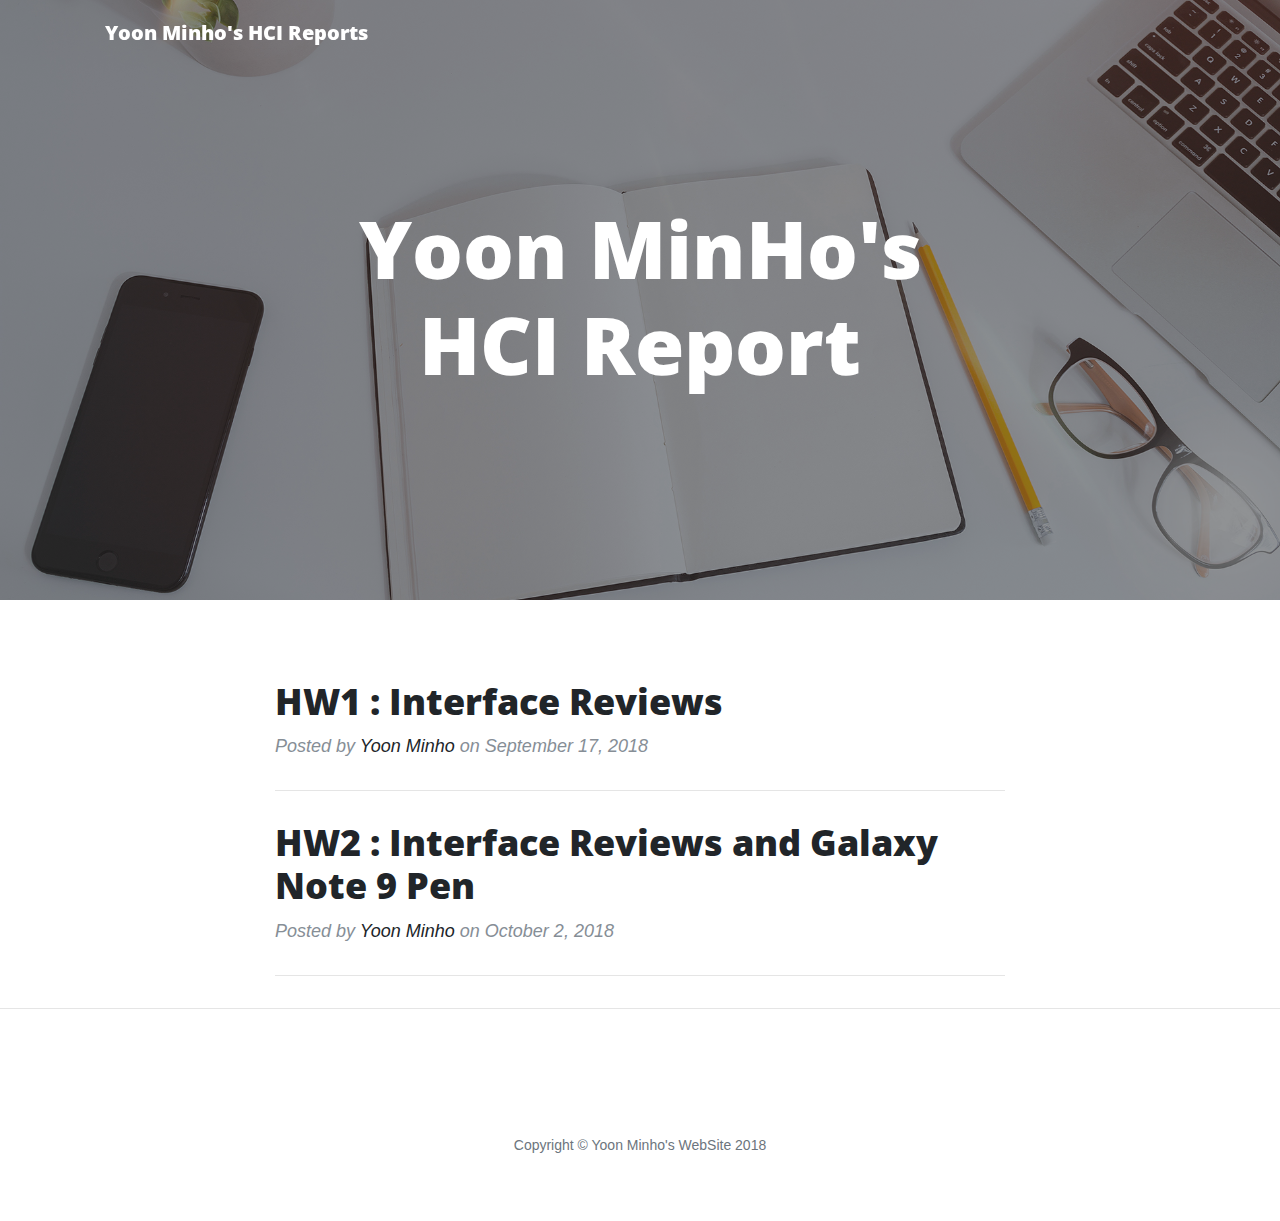
==== index.html @ 3df73b9a "Update index.html" ====
<!DOCTYPE html>
<html lang="en">

  <head>

    <meta charset="utf-8">
    <meta name="viewport" content="width=device-width, initial-scale=1, shrink-to-fit=no">
    <meta name="description" content="">
    <meta name="author" content="">

    <title>Yoon MinHo's - HCI Report</title>

    <link href="bootstrap/css/bootstrap.min.css" rel="stylesheet">
    <!-- Custom fonts for this template -->
    <link href="fontawesome-free/css/all.min.css" rel="stylesheet" type="text/css">
    <link href='https://fonts.googleapis.com/css?family=Lora:400,700,400italic,700italic' rel='stylesheet' type='text/css'>
    <link href='https://fonts.googleapis.com/css?family=Open+Sans:300italic,400italic,600italic,700italic,800italic,400,300,600,700,800' rel='stylesheet' type='text/css'>
    <link href="https://fonts.googleapis.com/css?family=Poor+Story:300italic,400italic,600italic,700italic,800italic,400,300,600,700,800" rel="stylesheet" type='text/css'>

    <!-- Custom styles for this template -->
    <link href="css/clean-blog.css" rel="stylesheet">

  </head>

  <body>

    <!-- Navigation -->
    <nav class="navbar navbar-expand-lg navbar-light fixed-top" id="mainNav">
      <div class="container">
        <a class="navbar-brand" href="index.html">Yoon Minho's HCI Reports</a>
      </div>
    </nav>

    <!-- Page Header -->
    <header class="masthead" style="background-image: url('img/home-bg.jpg')">
      <div class="overlay"></div>
      <div class="container">
        <div class="row">
          <div class="col-lg-8 col-md-10 mx-auto">
            <div class="site-heading">
              <h1>Yoon MinHo's <br> HCI Report</h1>
            </div>
          </div>
        </div>
      </div>
    </header>

    <!-- Main Content -->
    <div class="container">
      <div class="row">
        <div class="col-lg-8 col-md-10 mx-auto">
          <div class="post-preview">
            <a href="HW1.html">
              <h2 class="post-title">
                HW1 : Interface Reviews
              </h2>
            </a>
            <p class="post-meta">Posted by
              <a href="#">Yoon Minho</a>
              on September 17, 2018</p>
          </div>
          <hr>
          <div class="post-preview">
            <a href="HW2.html">
              <h2 class="post-title">
                HW2 : Interface Reviews and Galaxy Note 9 Pen
              </h2>
            </a>
            <p class="post-meta">Posted by
              <a href="#">Yoon Minho</a>
              on October 2, 2018</p>
            
          </div>
          <hr>
        </div>
      </div>
    </div>

    <hr>

    <!-- Footer -->
    <footer>
      <div class="container">
        <div class="row">
          <div class="col-lg-8 col-md-10 mx-auto">
            <ul class="list-inline text-center">
              <li class="list-inline-item">
                <a href="#">
                  <span class="fa-stack fa-lg">
                    <i class="fas fa-circle fa-stack-2x"></i>
                    <i class="fab fa-twitter fa-stack-1x fa-inverse"></i>
                  </span>
                </a>
              </li>
              <li class="list-inline-item">
                <a href="#">
                  <span class="fa-stack fa-lg">
                    <i class="fas fa-circle fa-stack-2x"></i>
                    <i class="fab fa-facebook-f fa-stack-1x fa-inverse"></i>
                  </span>
                </a>
              </li>
              <li class="list-inline-item">
                <a href="#">
                  <span class="fa-stack fa-lg">
                    <i class="fas fa-circle fa-stack-2x"></i>
                    <i class="fab fa-github fa-stack-1x fa-inverse"></i>
                  </span>
                </a>
              </li>
            </ul>
            <p class="copyright text-muted">Copyright &copy; Yoon Minho's WebSite 2018</p>
          </div>
        </div>
      </div>
    </footer>

    <!-- Custom scripts for this template -->
    <script src="js/clean-blog.min.js"></script>

  </body>

</html>
---- css/clean-blog.css ----
/*!
 * Start Bootstrap - Clean Blog v5.0.1 (https://startbootstrap.com/template-overviews/clean-blog)
 * Copyright 2013-2018 Start Bootstrap
 * Licensed under MIT (https://github.com/BlackrockDigital/startbootstrap-clean-blog/blob/master/LICENSE)
 */

body {
  font-size: 20px;
  color: #212529;
  font-family: 'Nanum Gothic', sans-serif;
}

p {
  line-height: 1.5;
  margin: 30px 0;
}

p a {
  text-decoration: underline;
}

h1,
h2,
h3,
h4,
h5,
h6 {
  font-weight: 800;
  font-family: 'Open Sans', 'Helvetica Neue', Helvetica, Arial, sans-serif;
}

a {
  color: #212529;
  -webkit-transition: all 0.2s;
  transition: all 0.2s;
}

a:focus, a:hover {
  color: #0085A1;
}

blockquote {
  color: #868e96;
}

.section-heading {
  font-size: 36px;
  font-weight: 700;
  margin-top: 60px;
}

.caption {
  font-size: 14px;
  font-style: italic;
  display: block;
  margin: 0;
  padding: 10px;
  text-align: center;
  border-bottom-right-radius: 5px;
  border-bottom-left-radius: 5px;
}

::-moz-selection {
  color: #fff;
  background: #0085A1;
  text-shadow: none;
}

::selection {
  color: #fff;
  background: #0085A1;
  text-shadow: none;
}

img::-moz-selection {
  color: #fff;
  background: transparent;
}

img::selection {
  color: #fff;
  background: transparent;
}

img::-moz-selection {
  color: #fff;
  background: transparent;
}

#mainNav {
  position: absolute;
  border-bottom: 1px solid #e9ecef;
  background-color: white;
  font-family: 'Open Sans', 'Helvetica Neue', Helvetica, Arial, sans-serif;
}

#mainNav .navbar-brand {
  font-weight: 800;
  color: #343a40;
}

#mainNav .navbar-toggler {
  font-size: 12px;
  font-weight: 800;
  padding: 13px;
  text-transform: uppercase;
  color: #343a40;
}

#mainNav .navbar-nav > li.nav-item > a {
  font-size: 12px;
  font-weight: 800;
  letter-spacing: 1px;
  text-transform: uppercase;
}

@media only screen and (min-width: 992px) {
  #mainNav {
    border-bottom: 1px solid transparent;
    background: transparent;
  }
  #mainNav .navbar-brand {
    padding: 10px 20px;
    color: #fff;
  }
  #mainNav .navbar-brand:focus, #mainNav .navbar-brand:hover {
    color: rgba(255, 255, 255, 0.8);
  }
  #mainNav .navbar-nav > li.nav-item > a {
    padding: 10px 20px;
    color: #fff;
  }
  #mainNav .navbar-nav > li.nav-item > a:focus, #mainNav .navbar-nav > li.nav-item > a:hover {
    color: rgba(255, 255, 255, 0.8);
  }
}

@media only screen and (min-width: 992px) {
  #mainNav {
    -webkit-transition: background-color 0.2s;
    transition: background-color 0.2s;
    /* Force Hardware Acceleration in WebKit */
    -webkit-transform: translate3d(0, 0, 0);
    transform: translate3d(0, 0, 0);
    -webkit-backface-visibility: hidden;
  }
  #mainNav.is-fixed {
    /* when the user scrolls down, we hide the header right above the viewport */
    position: fixed;
    top: -67px;
    -webkit-transition: -webkit-transform 0.2s;
    transition: -webkit-transform 0.2s;
    transition: transform 0.2s;
    transition: transform 0.2s, -webkit-transform 0.2s;
    border-bottom: 1px solid white;
    background-color: rgba(255, 255, 255, 0.9);
  }
  #mainNav.is-fixed .navbar-brand {
    color: #212529;
  }
  #mainNav.is-fixed .navbar-brand:focus, #mainNav.is-fixed .navbar-brand:hover {
    color: #0085A1;
  }
  #mainNav.is-fixed .navbar-nav > li.nav-item > a {
    color: #212529;
  }
  #mainNav.is-fixed .navbar-nav > li.nav-item > a:focus, #mainNav.is-fixed .navbar-nav > li.nav-item > a:hover {
    color: #0085A1;
  }
  #mainNav.is-visible {
    /* if the user changes the scrolling direction, we show the header */
    -webkit-transform: translate3d(0, 100%, 0);
    transform: translate3d(0, 100%, 0);
  }
}

header.masthead {
  margin-bottom: 50px;
  background: no-repeat center center;
  background-color: #868e96;
  background-attachment: scroll;
  position: relative;
  background-size: cover;
}

header.masthead .overlay {
  position: absolute;
  top: 0;
  left: 0;
  height: 100%;
  width: 100%;
  background-color: #212529;
  opacity: 0.5;
}

header.masthead .page-heading,
header.masthead .post-heading,
header.masthead .site-heading {
  padding: 200px 0 150px;
  color: white;
}

@media only screen and (min-width: 768px) {
  header.masthead .page-heading,
  header.masthead .post-heading,
  header.masthead .site-heading {
    padding: 200px 0;
  }
}

header.masthead .page-heading,
header.masthead .site-heading {
  text-align: center;
}

header.masthead .page-heading h1,
header.masthead .site-heading h1 {
  font-size: 50px;
  margin-top: 0;
}

header.masthead .page-heading .subheading,
header.masthead .site-heading .subheading {
  font-size: 24px;
  font-weight: 300;
  line-height: 1.1;
  display: block;
  margin: 10px 0 0;
  font-family: 'Open Sans', 'Helvetica Neue', Helvetica, Arial, sans-serif;
}

@media only screen and (min-width: 768px) {
  header.masthead .page-heading h1,
  header.masthead .site-heading h1 {
    font-size: 80px;
  }
}

header.masthead .post-heading h1 {
  font-size: 35px;
}

header.masthead .post-heading .meta,
header.masthead .post-heading .subheading {
  line-height: 1.1;
  display: block;
}

header.masthead .post-heading .subheading {
  font-size: 24px;
  font-weight: 600;
  margin: 10px 0 30px;
  font-family: 'Open Sans', 'Helvetica Neue', Helvetica, Arial, sans-serif;
}

header.masthead .post-heading .meta {
  font-size: 20px;
  font-weight: 300;
  font-style: italic;
  font-family: 'Lora', 'Times New Roman', serif;
}

header.masthead .post-heading .meta a {
  color: #fff;
}

@media only screen and (min-width: 768px) {
  header.masthead .post-heading h1 {
    font-size: 55px;
  }
  header.masthead .post-heading .subheading {
    font-size: 30px;
  }
}

.post-preview > a {
  color: #212529;
}

.post-preview > a:focus, .post-preview > a:hover {
  text-decoration: none;
  color: #0085A1;
}

.post-preview > a > .post-title {
  font-size: 30px;
  margin-top: 30px;
  margin-bottom: 10px;
}

.post-preview > a > .post-subtitle {
  font-weight: 300;
  margin: 0 0 10px;
}

.post-preview > .post-meta {
  font-size: 18px;
  font-style: italic;
  margin-top: 0;
  color: #868e96;
}

.post-preview > .post-meta > a {
  text-decoration: none;
  color: #212529;
}

.post-preview > .post-meta > a:focus, .post-preview > .post-meta > a:hover {
  text-decoration: underline;
  color: #0085A1;
}

@media only screen and (min-width: 768px) {
  .post-preview > a > .post-title {
    font-size: 36px;
  }
}

.floating-label-form-group {
  font-size: 14px;
  position: relative;
  margin-bottom: 0;
  padding-bottom: 0.5em;
  border-bottom: 1px solid #dee2e6;
}

.floating-label-form-group input,
.floating-label-form-group textarea {
  font-size: 1.5em;
  position: relative;
  z-index: 1;
  padding: 0;
  resize: none;
  border: none;
  border-radius: 0;
  background: none;
  -webkit-box-shadow: none !important;
  box-shadow: none !important;
  font-family: 'Lora', 'Times New Roman', serif;
}

.floating-label-form-group input::-webkit-input-placeholder,
.floating-label-form-group textarea::-webkit-input-placeholder {
  color: #868e96;
  font-family: 'Lora', 'Times New Roman', serif;
}

.floating-label-form-group label {
  font-size: 0.85em;
  line-height: 1.764705882em;
  position: relative;
  z-index: 0;
  top: 2em;
  display: block;
  margin: 0;
  -webkit-transition: top 0.3s ease, opacity 0.3s ease;
  transition: top 0.3s ease, opacity 0.3s ease;
  vertical-align: middle;
  vertical-align: baseline;
  opacity: 0;
}

.floating-label-form-group .help-block {
  margin: 15px 0;
}

.floating-label-form-group-with-value label {
  top: 0;
  opacity: 1;
}

.floating-label-form-group-with-focus label {
  color: #0085A1;
}

form .form-group:first-child .floating-label-form-group {
  border-top: 1px solid #dee2e6;
}

footer {
  padding: 50px 0 65px;
}

footer .list-inline {
  margin: 0;
  padding: 0;
}

footer .copyright {
  font-size: 14px;
  margin-bottom: 0;
  text-align: center;
}

.btn {
  font-size: 14px;
  font-weight: 800;
  padding: 15px 25px;
  letter-spacing: 1px;
  text-transform: uppercase;
  border-radius: 0;
  font-family: 'Open Sans', 'Helvetica Neue', Helvetica, Arial, sans-serif;
}

.btn-primary {
  background-color: #0085A1;
  border-color: #0085A1;
}

.btn-primary:hover, .btn-primary:focus, .btn-primary:active {
  color: #fff;
  background-color: #00657b !important;
  border-color: #00657b !important;
}

.btn-lg {
  font-size: 16px;
  padding: 25px 35px;
}
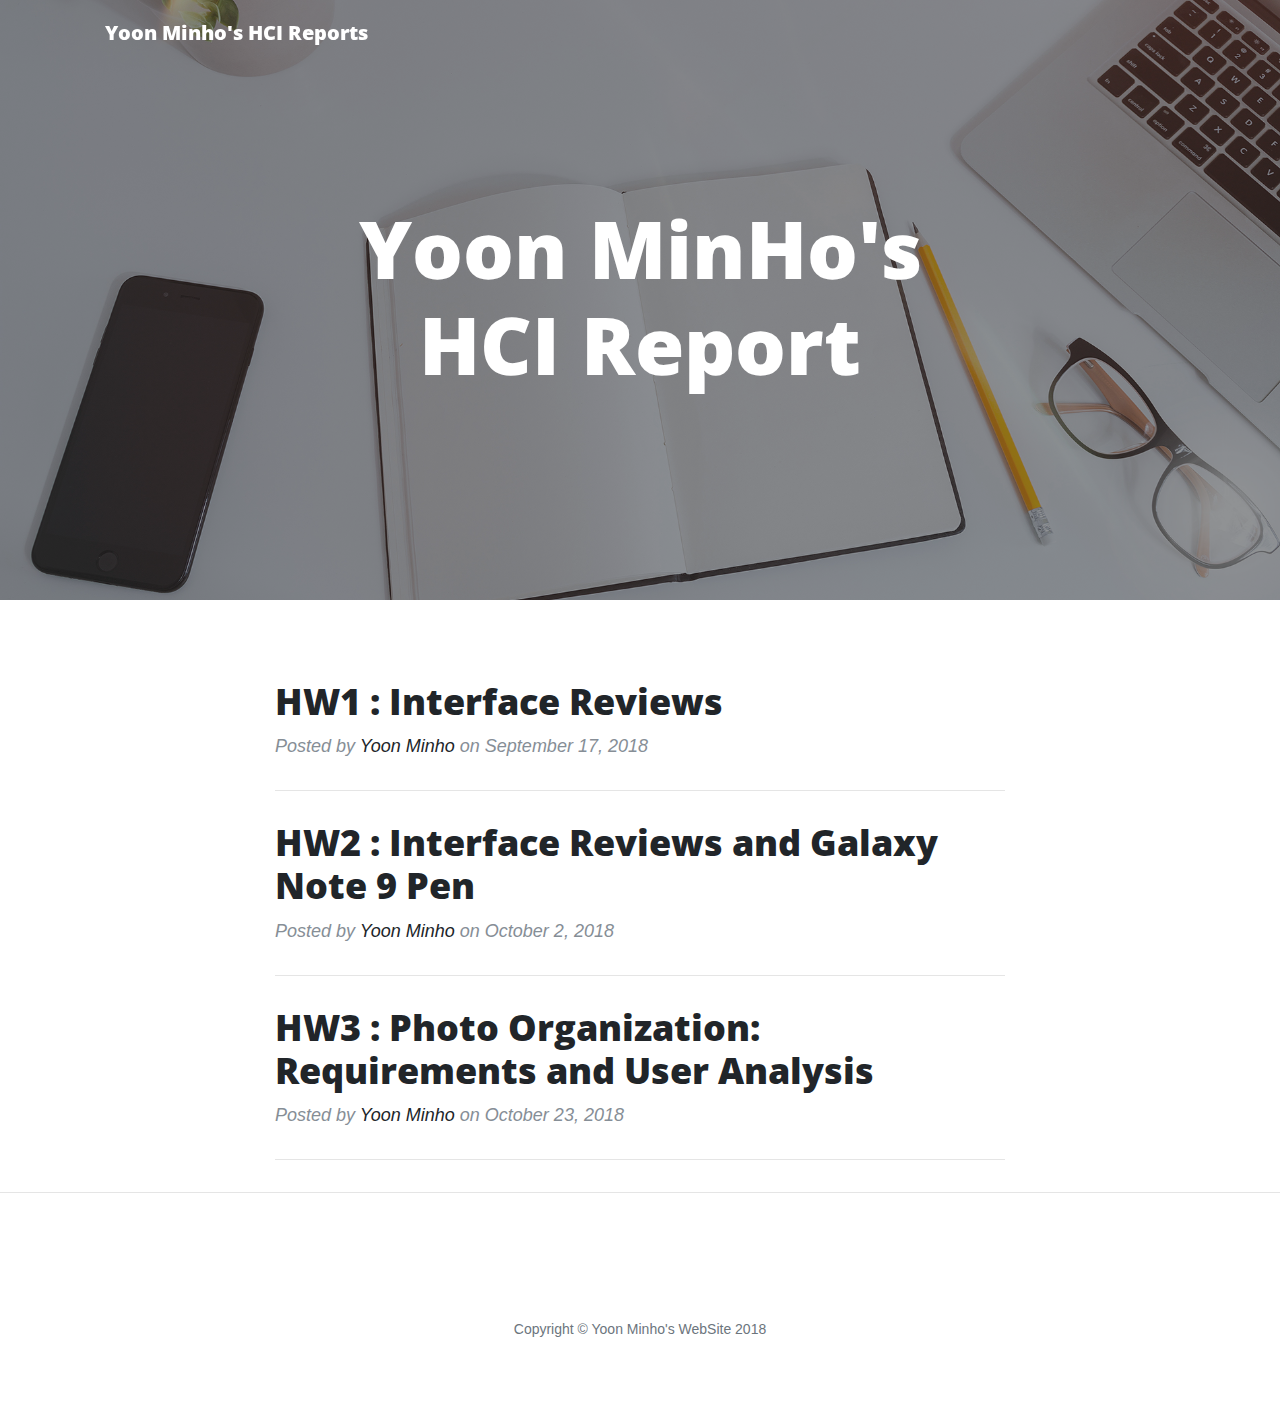
==== commit 5fc6f0b1: "Update index.html" ====
--- a/index.html
+++ b/index.html
@@ -72,6 +72,18 @@
             
           </div>
           <hr>
+          <div class="post-preview">
+            <a href="HW3.html">
+              <h2 class="post-title">
+                HW3 : Photo Organization: Requirements and User Analysis
+              </h2>
+            </a>
+            <p class="post-meta">Posted by
+              <a href="#">Yoon Minho</a>
+              on October 23, 2018</p>
+            
+          </div>
+          <hr>
         </div>
       </div>
     </div>
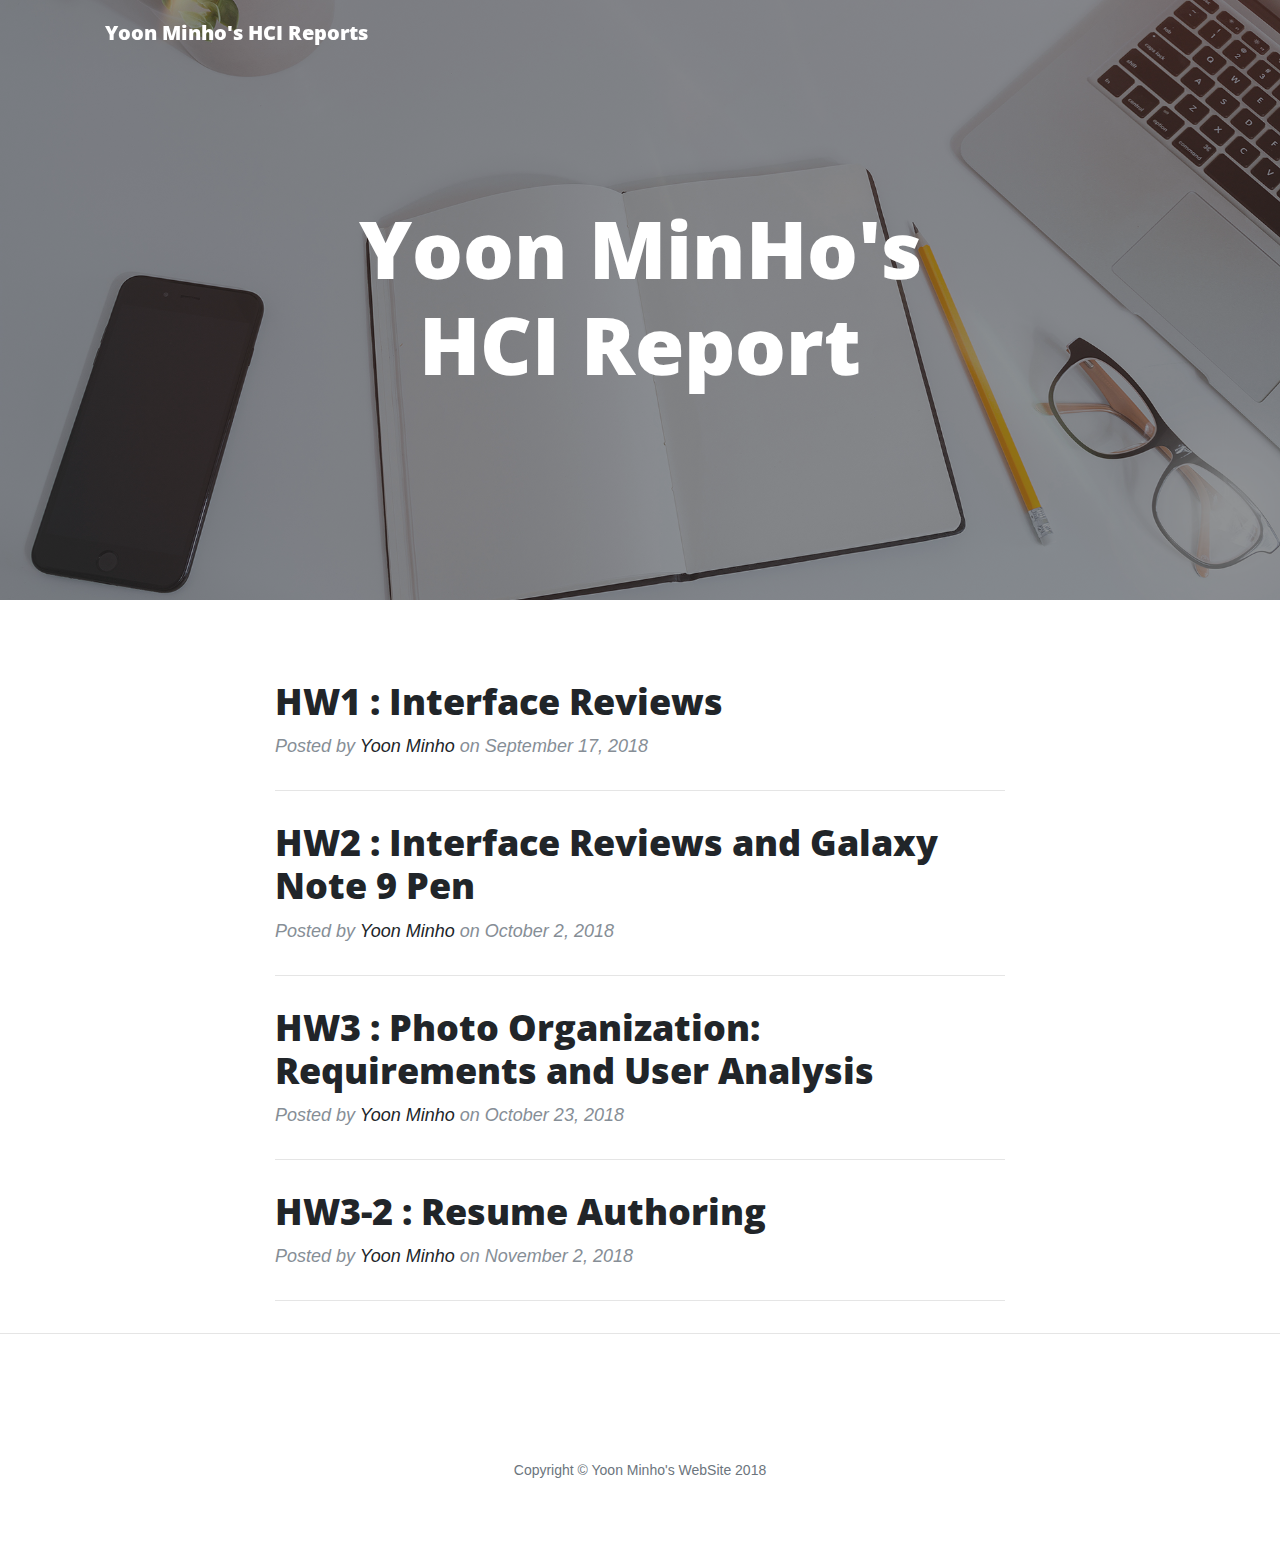
==== commit e657be18: "Update index.html" ====
--- a/index.html
+++ b/index.html
@@ -84,6 +84,18 @@
             
           </div>
           <hr>
+          <div class="post-preview">
+            <a href="Resume.html">
+              <h2 class="post-title">
+                HW3-2 : Resume Authoring
+              </h2>
+            </a>
+            <p class="post-meta">Posted by
+              <a href="#">Yoon Minho</a>
+              on November 2, 2018</p>
+            
+          </div>
+          <hr>
         </div>
       </div>
     </div>
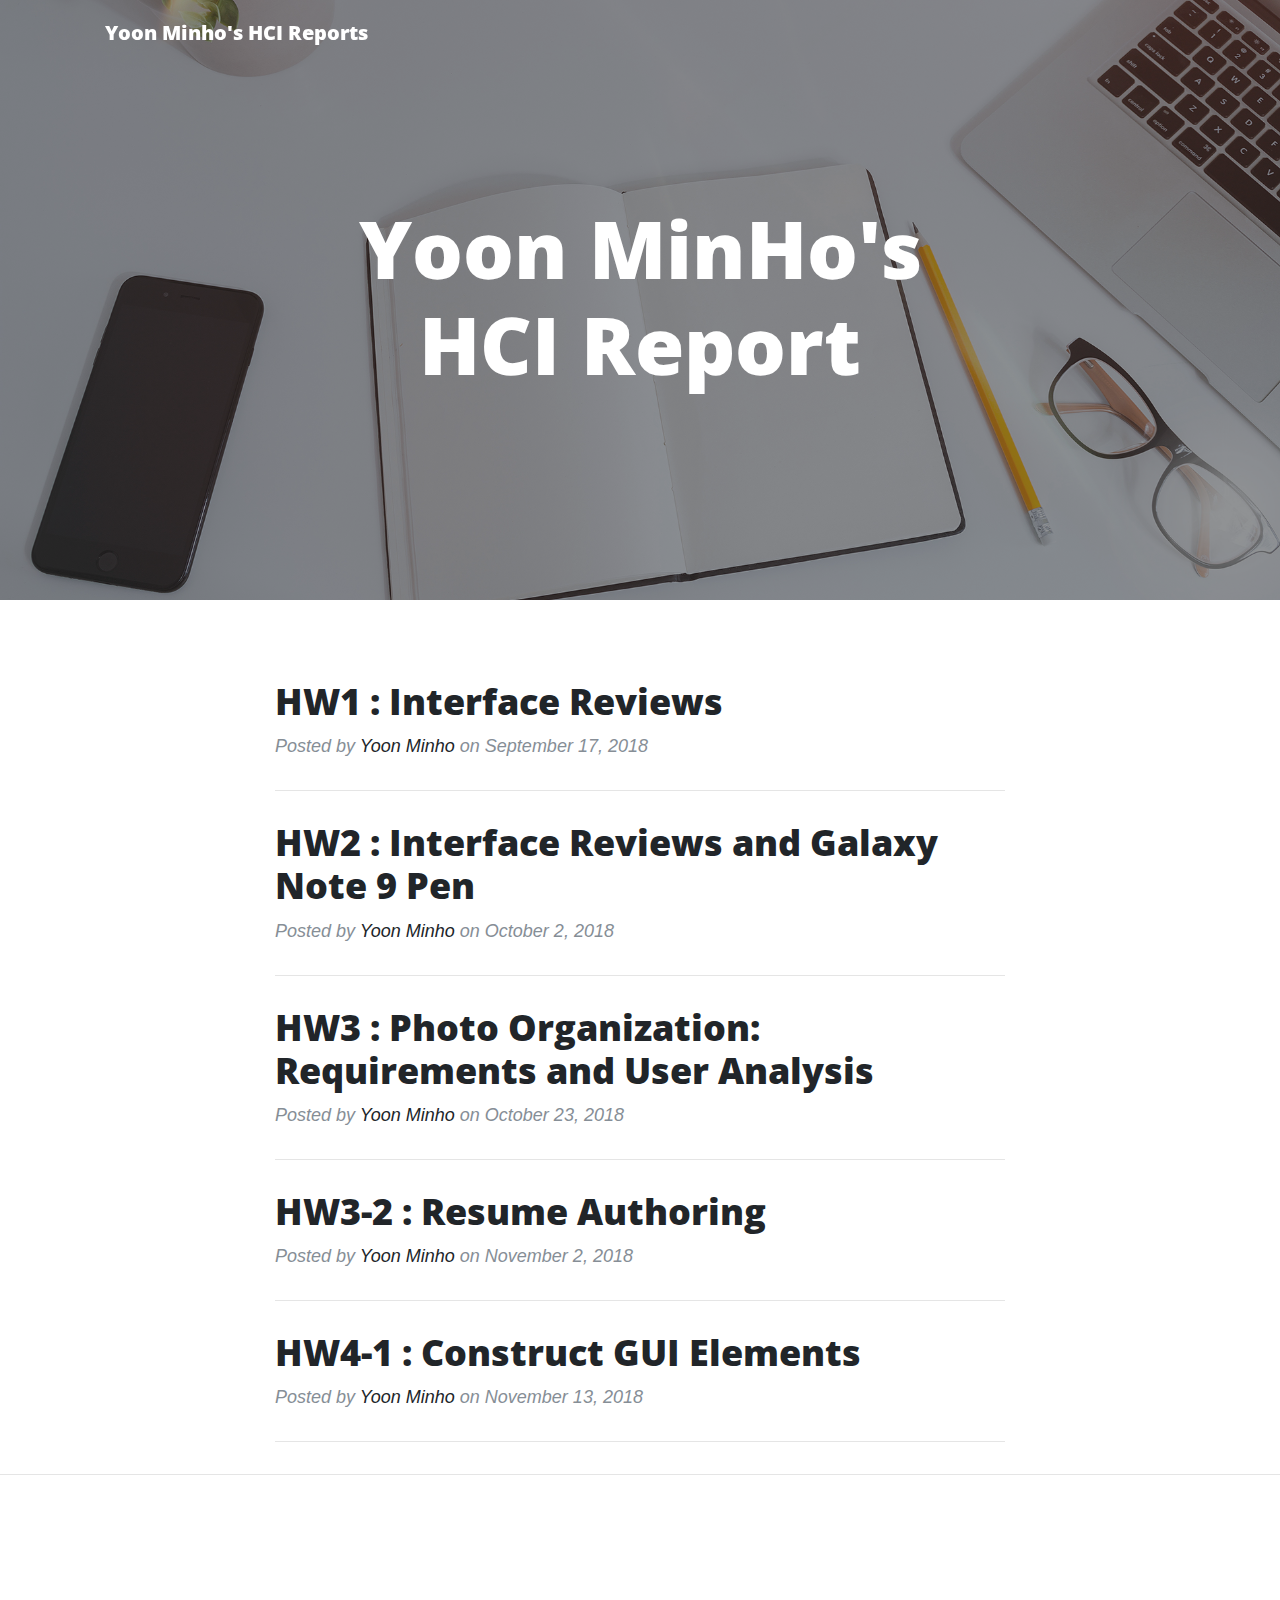
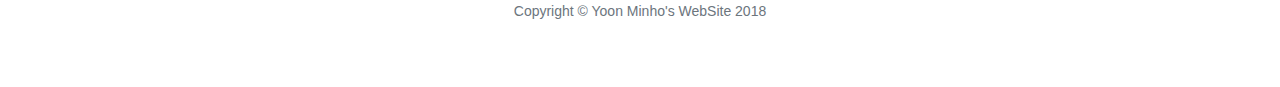
==== commit acc5cdb4: "Update index.html" ====
--- a/index.html
+++ b/index.html
@@ -96,6 +96,18 @@
             
           </div>
           <hr>
+          <div class="post-preview">
+            <a href="GUIWindow.html">
+              <h2 class="post-title">
+                HW4-1 : Construct GUI Elements
+              </h2>
+            </a>
+            <p class="post-meta">Posted by
+              <a href="#">Yoon Minho</a>
+              on November 13, 2018</p>
+            
+          </div>
+          <hr>
         </div>
       </div>
     </div>
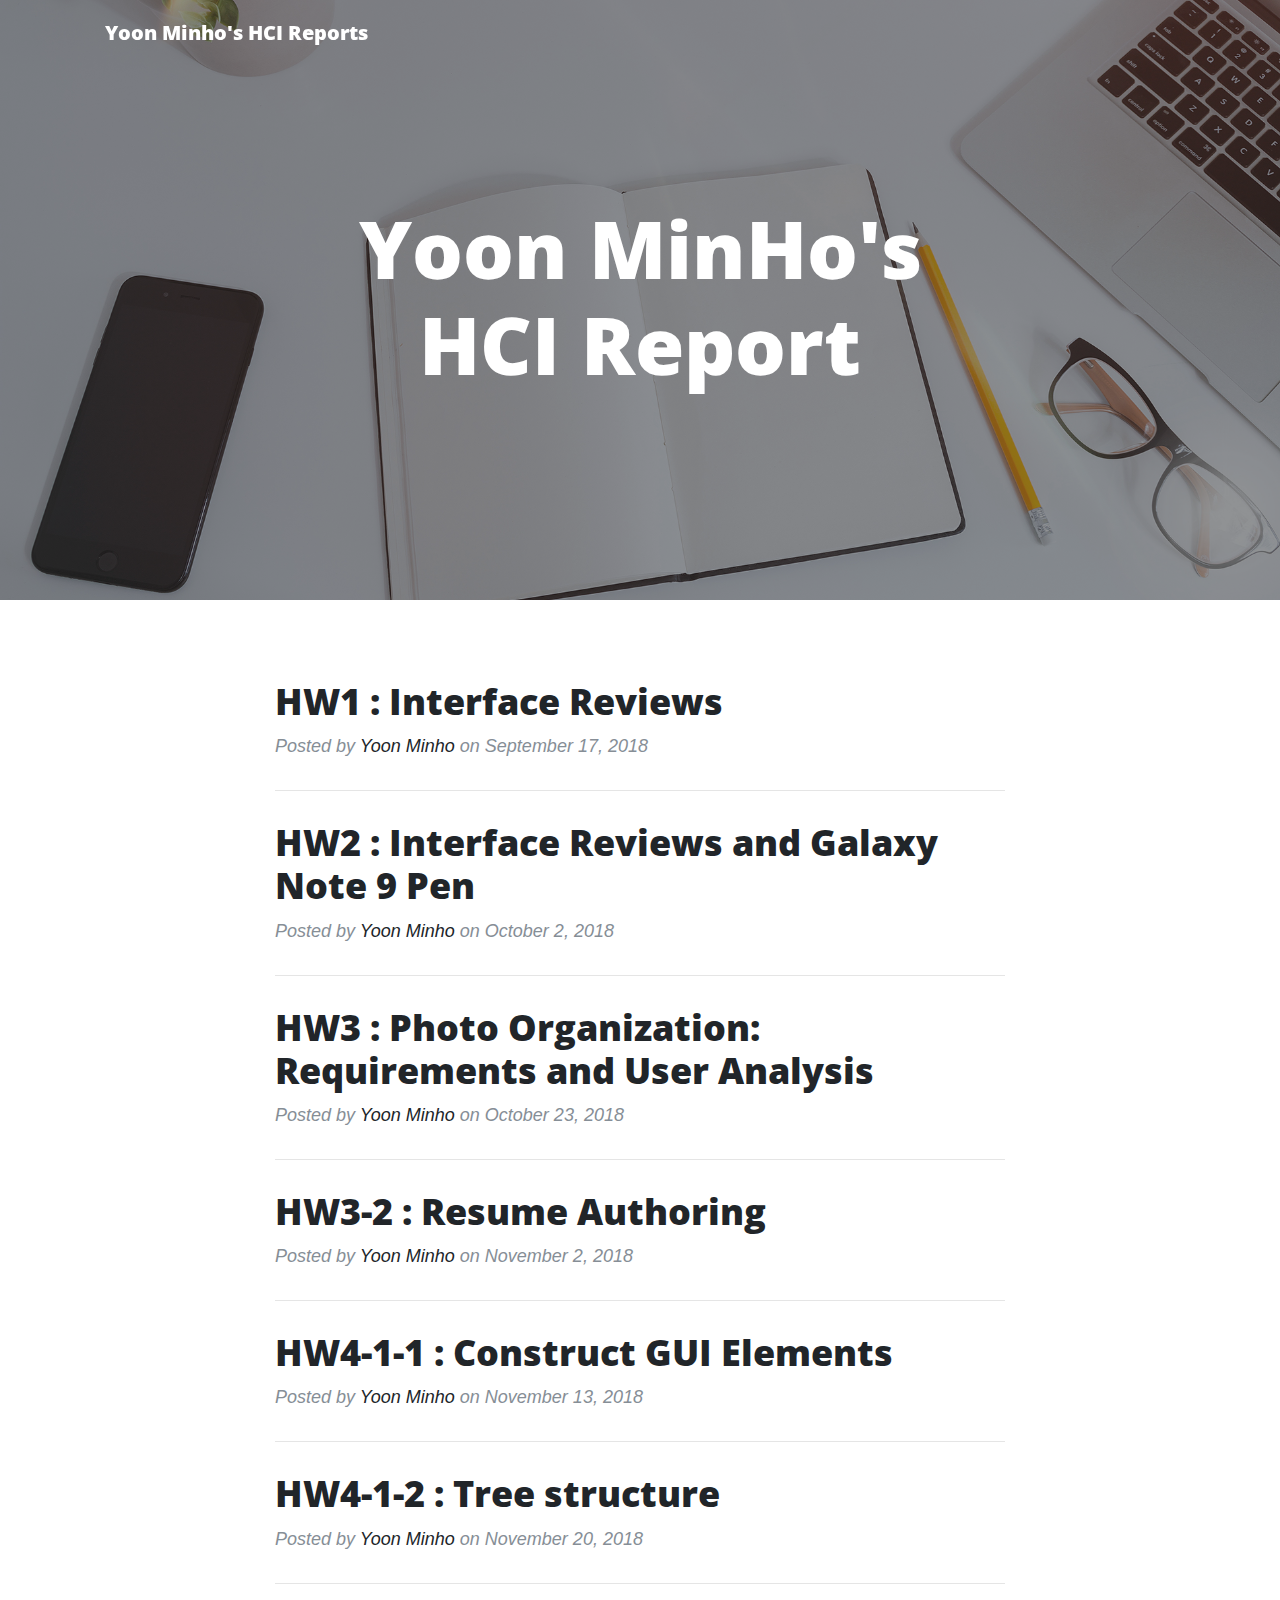
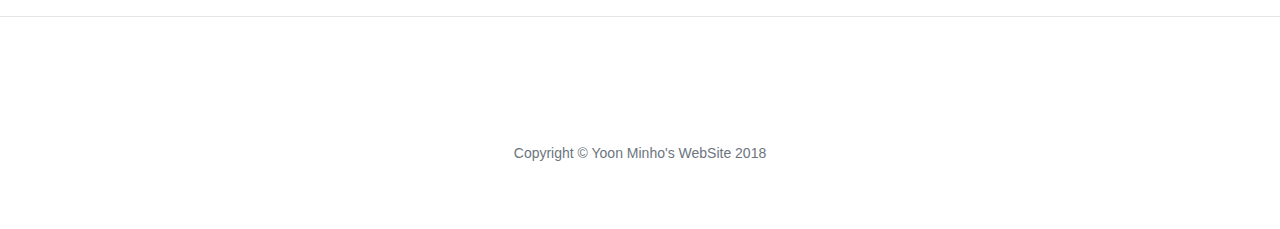
==== commit daa1fadd: "Update index.html" ====
--- a/index.html
+++ b/index.html
@@ -99,12 +99,25 @@
           <div class="post-preview">
             <a href="GUIWindow.html">
               <h2 class="post-title">
-                HW4-1 : Construct GUI Elements
+                HW4-1-1 : Construct GUI Elements
               </h2>
             </a>
             <p class="post-meta">Posted by
               <a href="#">Yoon Minho</a>
               on November 13, 2018</p>
+            
+          </div>
+          <hr>
+          
+          <div class="post-preview">
+            <a href="Tree.html">
+              <h2 class="post-title">
+                HW4-1-2 : Tree structure
+              </h2>
+            </a>
+            <p class="post-meta">Posted by
+              <a href="#">Yoon Minho</a>
+              on November 20, 2018</p>
             
           </div>
           <hr>
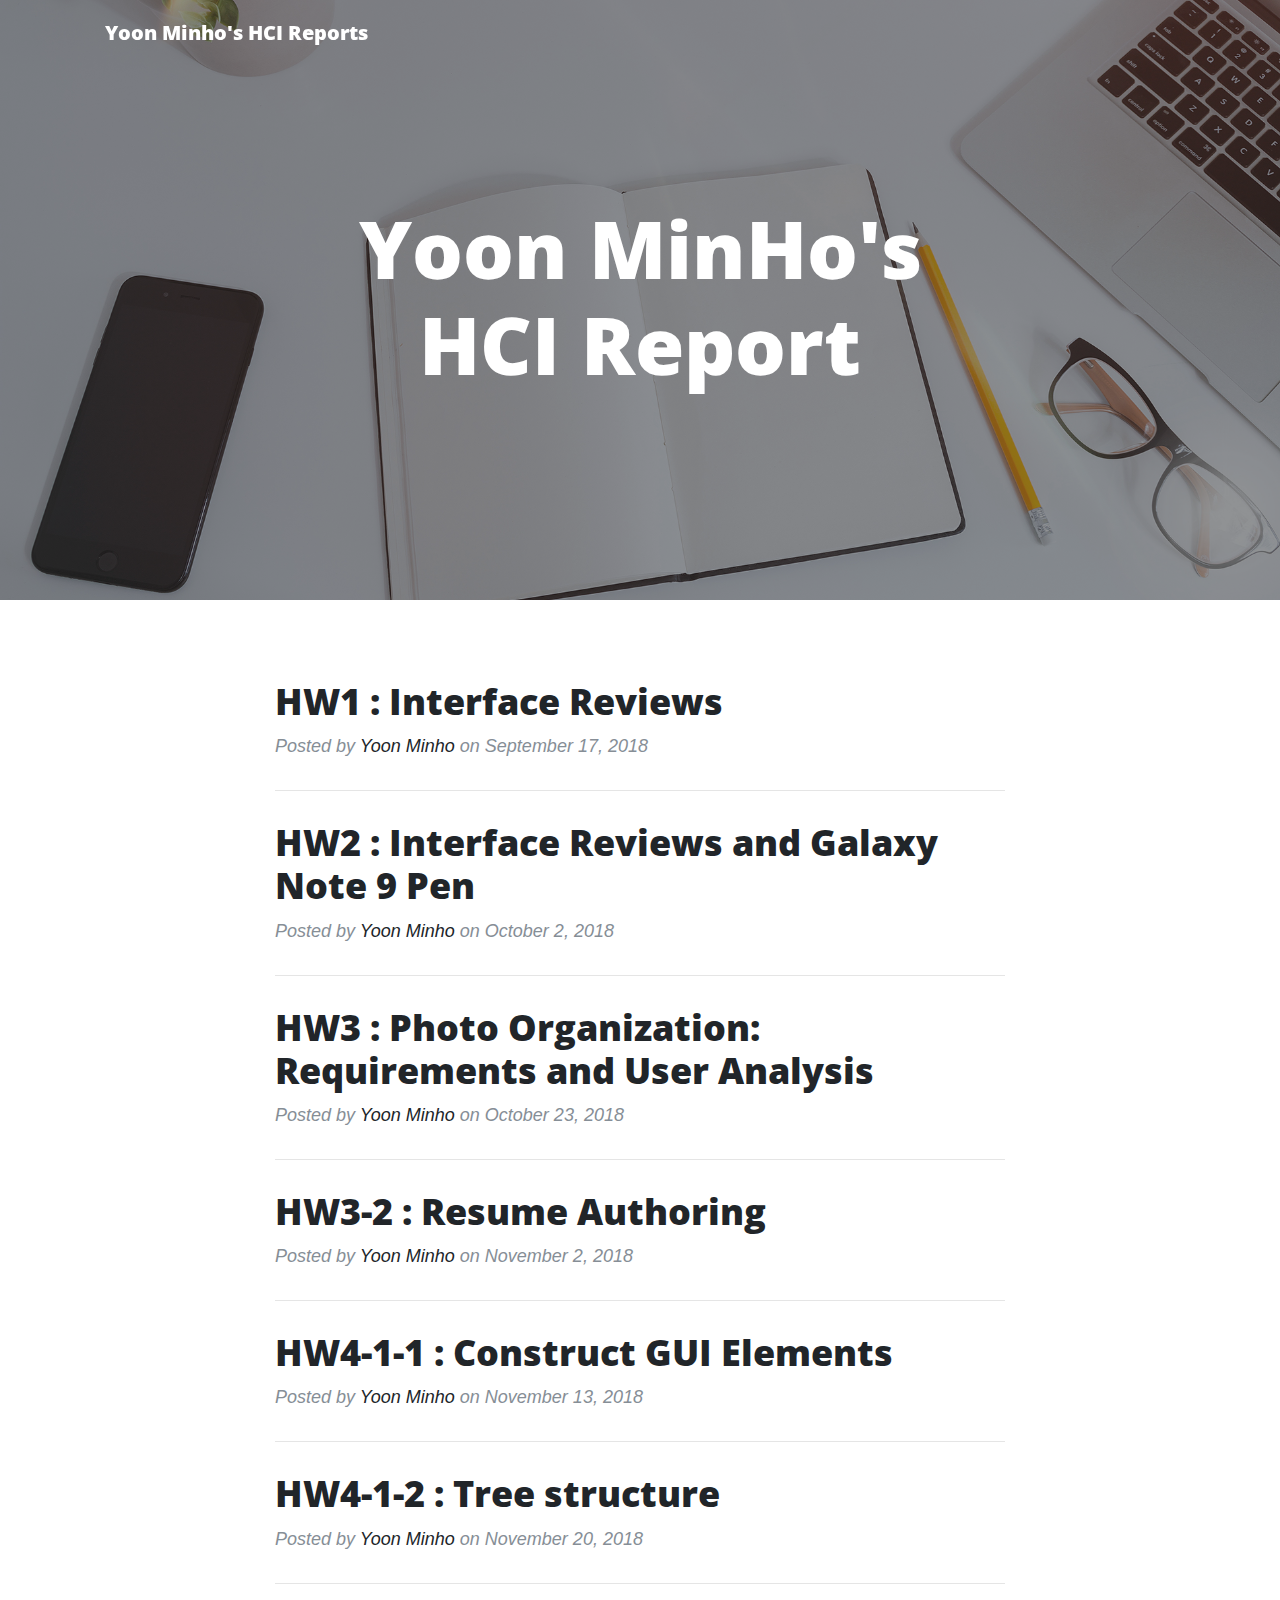
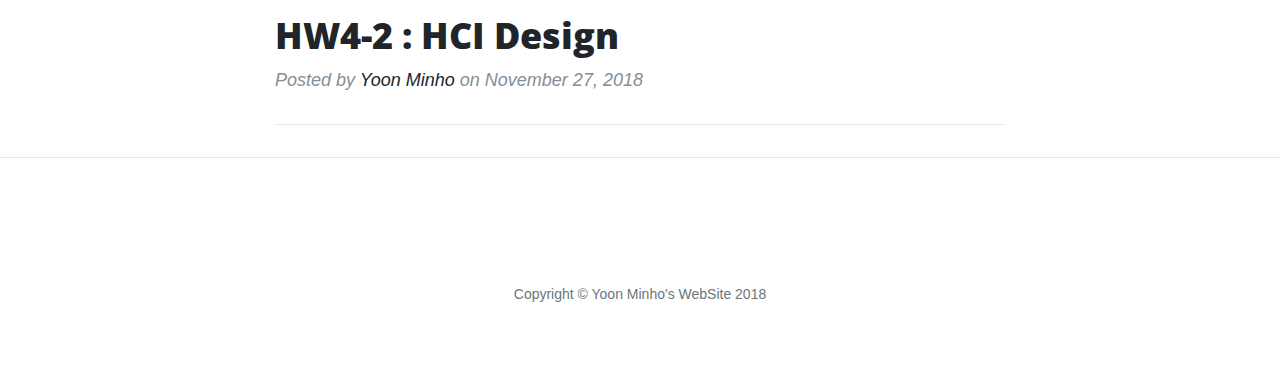
==== commit 292704e3: "Update index.html" ====
--- a/index.html
+++ b/index.html
@@ -121,6 +121,19 @@
             
           </div>
           <hr>
+          
+          <div class="post-preview">
+            <a href="HCIDesign.html">
+              <h2 class="post-title">
+                HW4-2 : HCI Design
+              </h2>
+            </a>
+            <p class="post-meta">Posted by
+              <a href="#">Yoon Minho</a>
+              on November 27, 2018</p>
+            
+          </div>
+          <hr>
         </div>
       </div>
     </div>
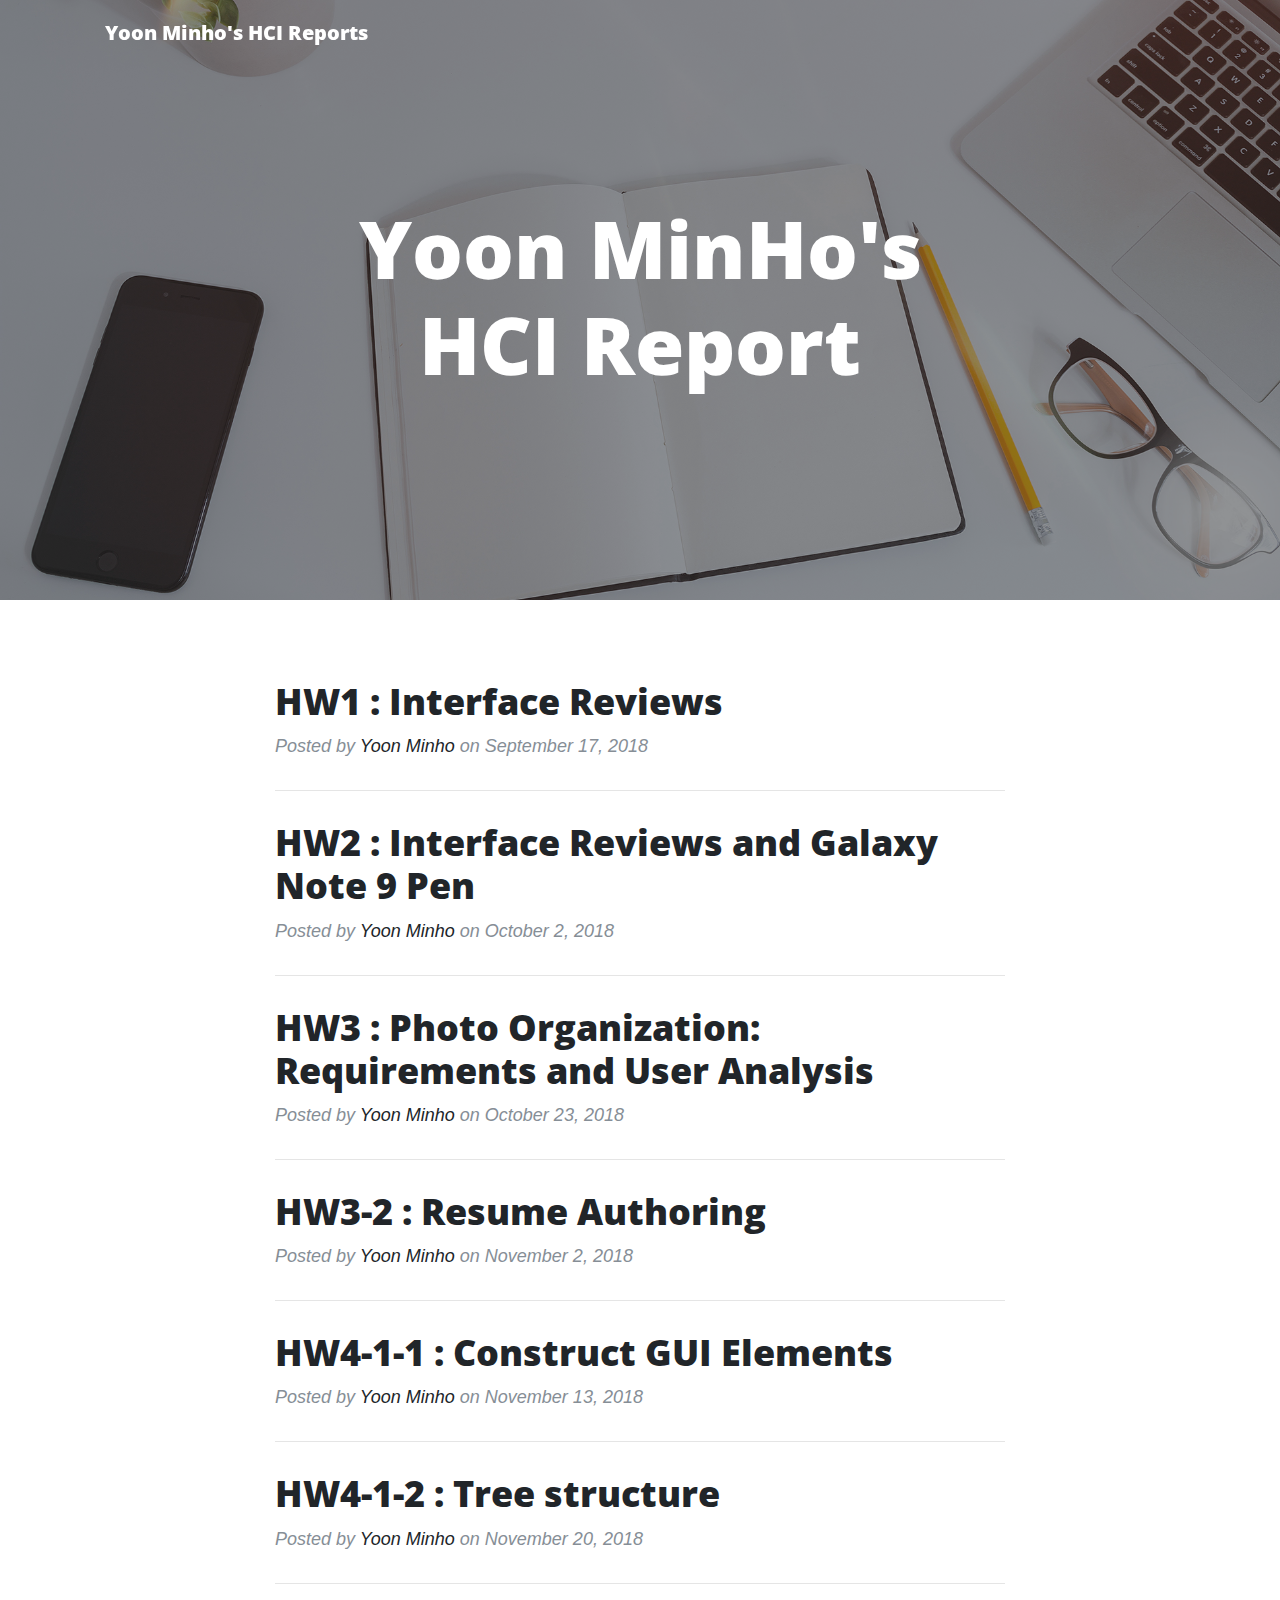
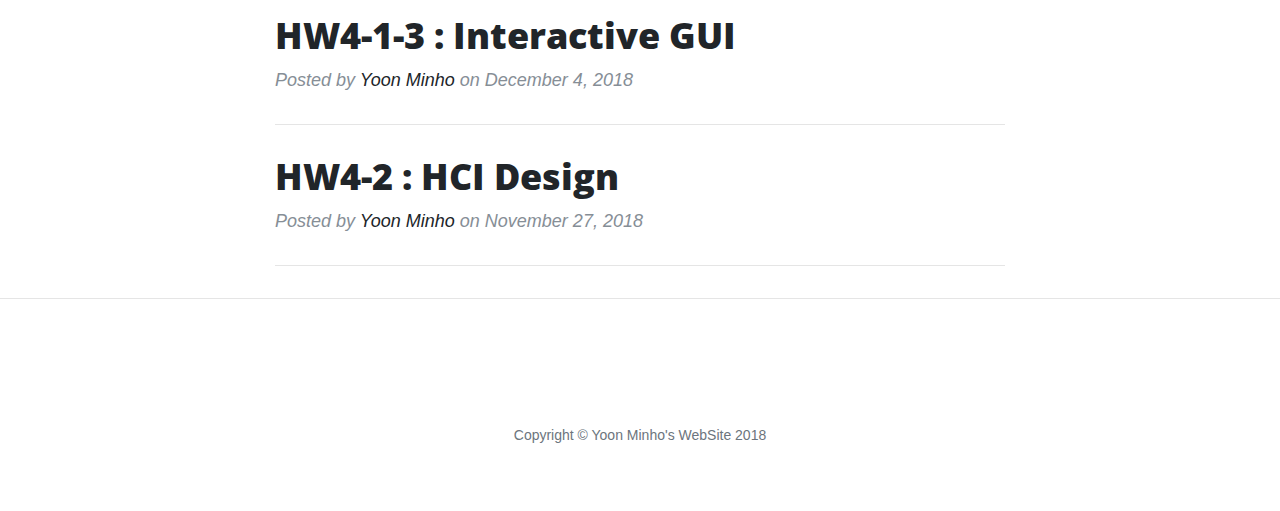
==== commit bf47b32c: "Update index.html" ====
--- a/index.html
+++ b/index.html
@@ -123,6 +123,19 @@
           <hr>
           
           <div class="post-preview">
+            <a href="GUITree.html">
+              <h2 class="post-title">
+                HW4-1-3 : Interactive GUI
+              </h2>
+            </a>
+            <p class="post-meta">Posted by
+              <a href="#">Yoon Minho</a>
+              on December 4, 2018</p>
+            
+          </div>
+          <hr>
+          
+          <div class="post-preview">
             <a href="HCIDesign.html">
               <h2 class="post-title">
                 HW4-2 : HCI Design
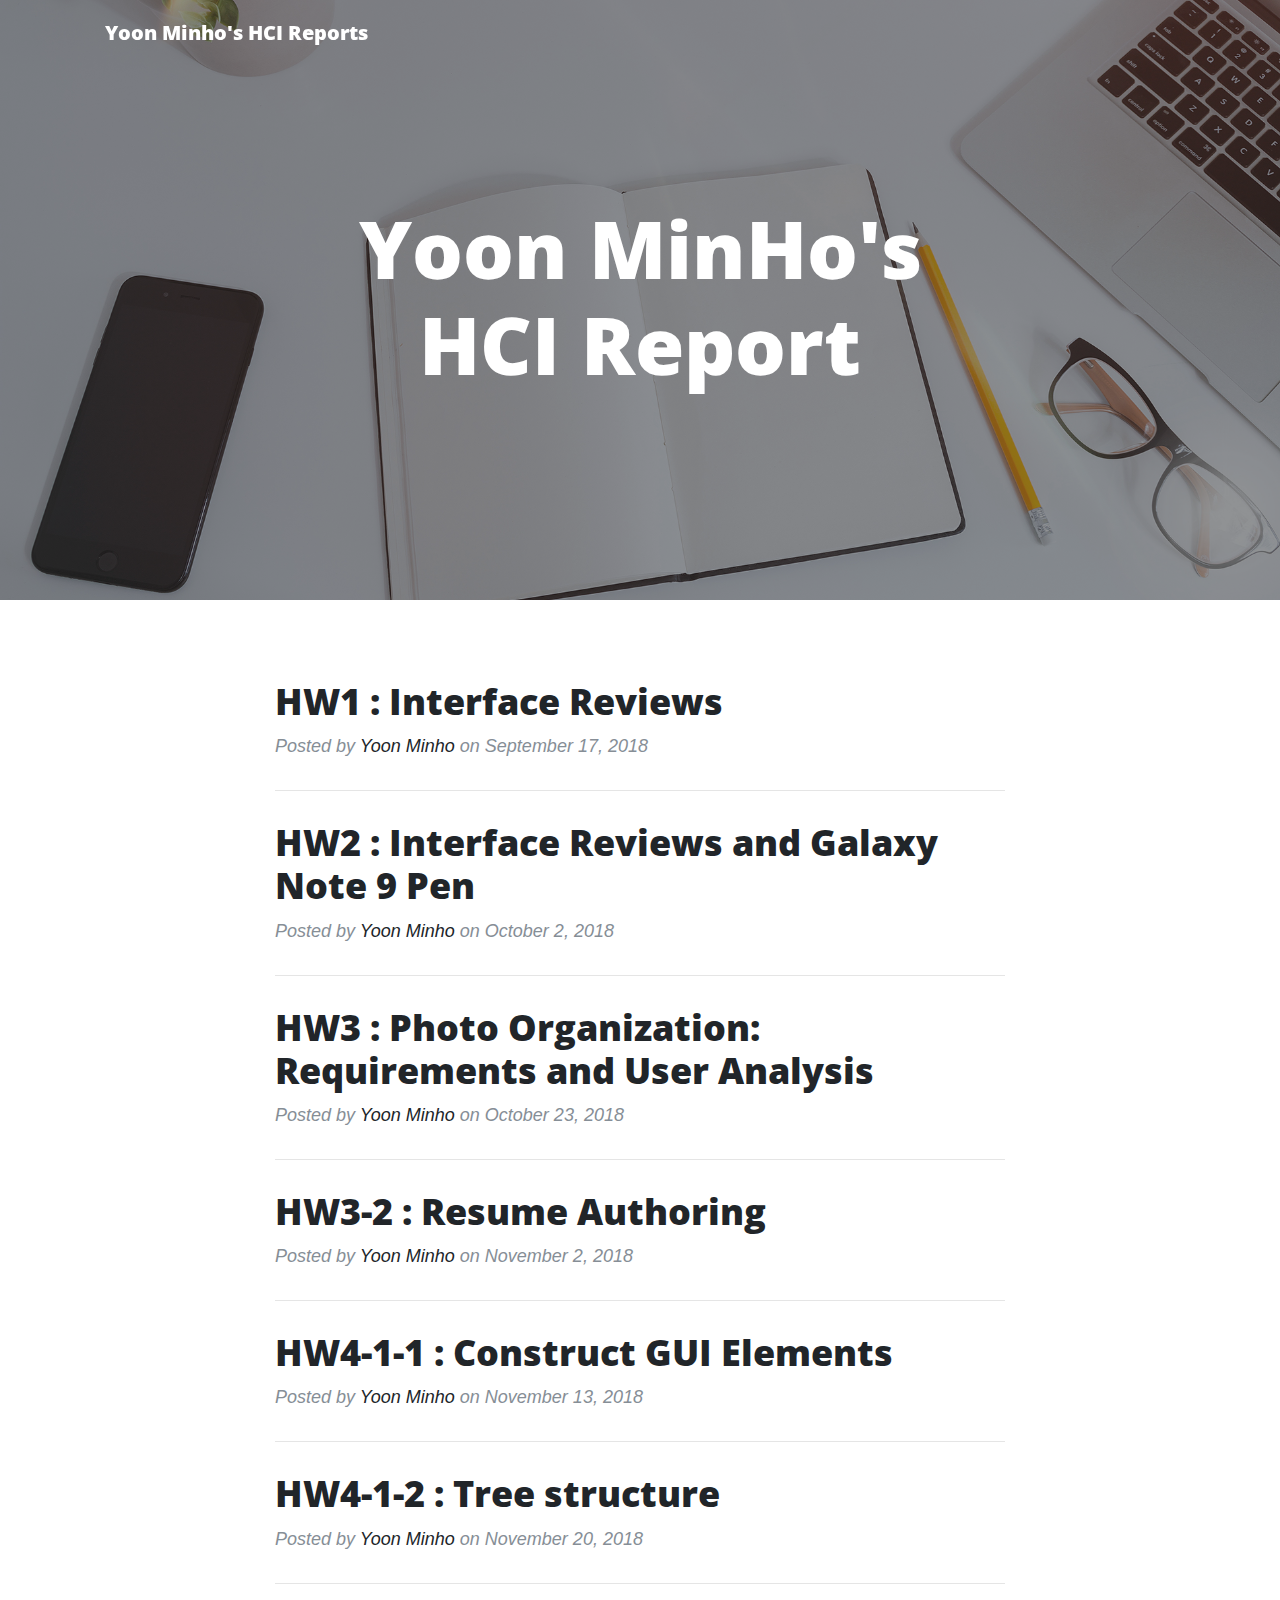
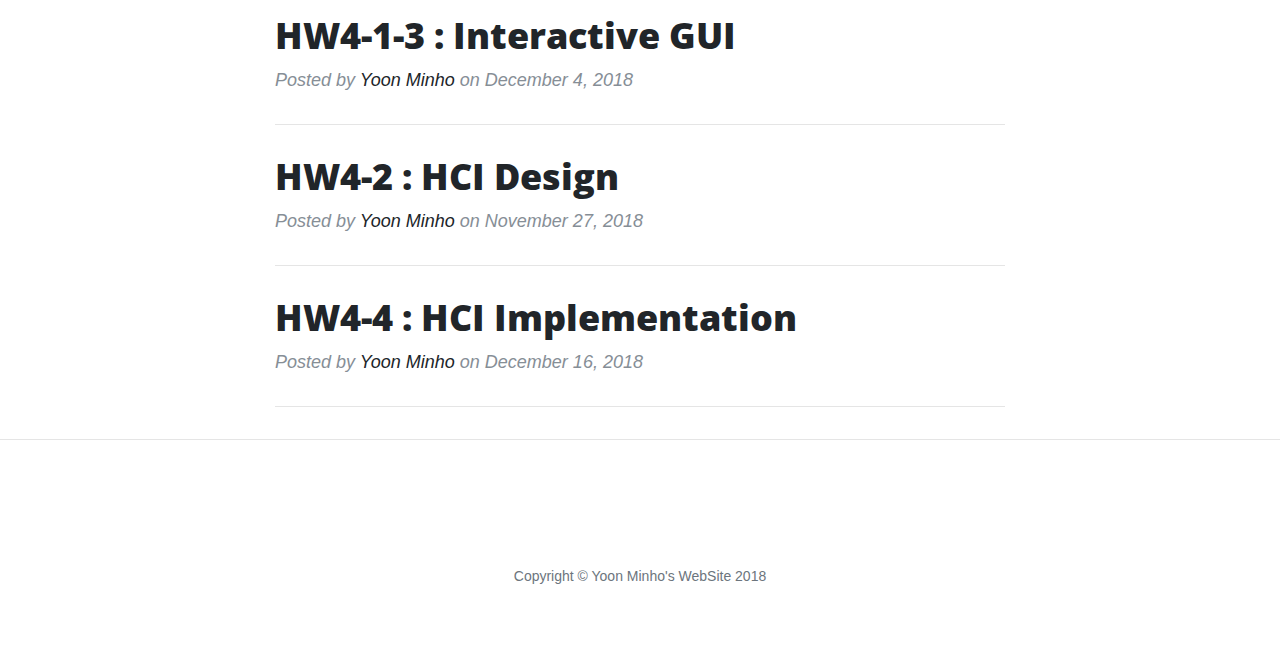
==== commit b815982b: "Update index.html" ====
--- a/index.html
+++ b/index.html
@@ -144,6 +144,19 @@
             <p class="post-meta">Posted by
               <a href="#">Yoon Minho</a>
               on November 27, 2018</p>
+            
+          </div>
+          <hr>
+          
+          <div class="post-preview">
+            <a href="foodhci/foodhci.html">
+              <h2 class="post-title">
+                HW4-4 : HCI Implementation
+              </h2>
+            </a>
+            <p class="post-meta">Posted by
+              <a href="#">Yoon Minho</a>
+              on December 16, 2018</p>
             
           </div>
           <hr>
